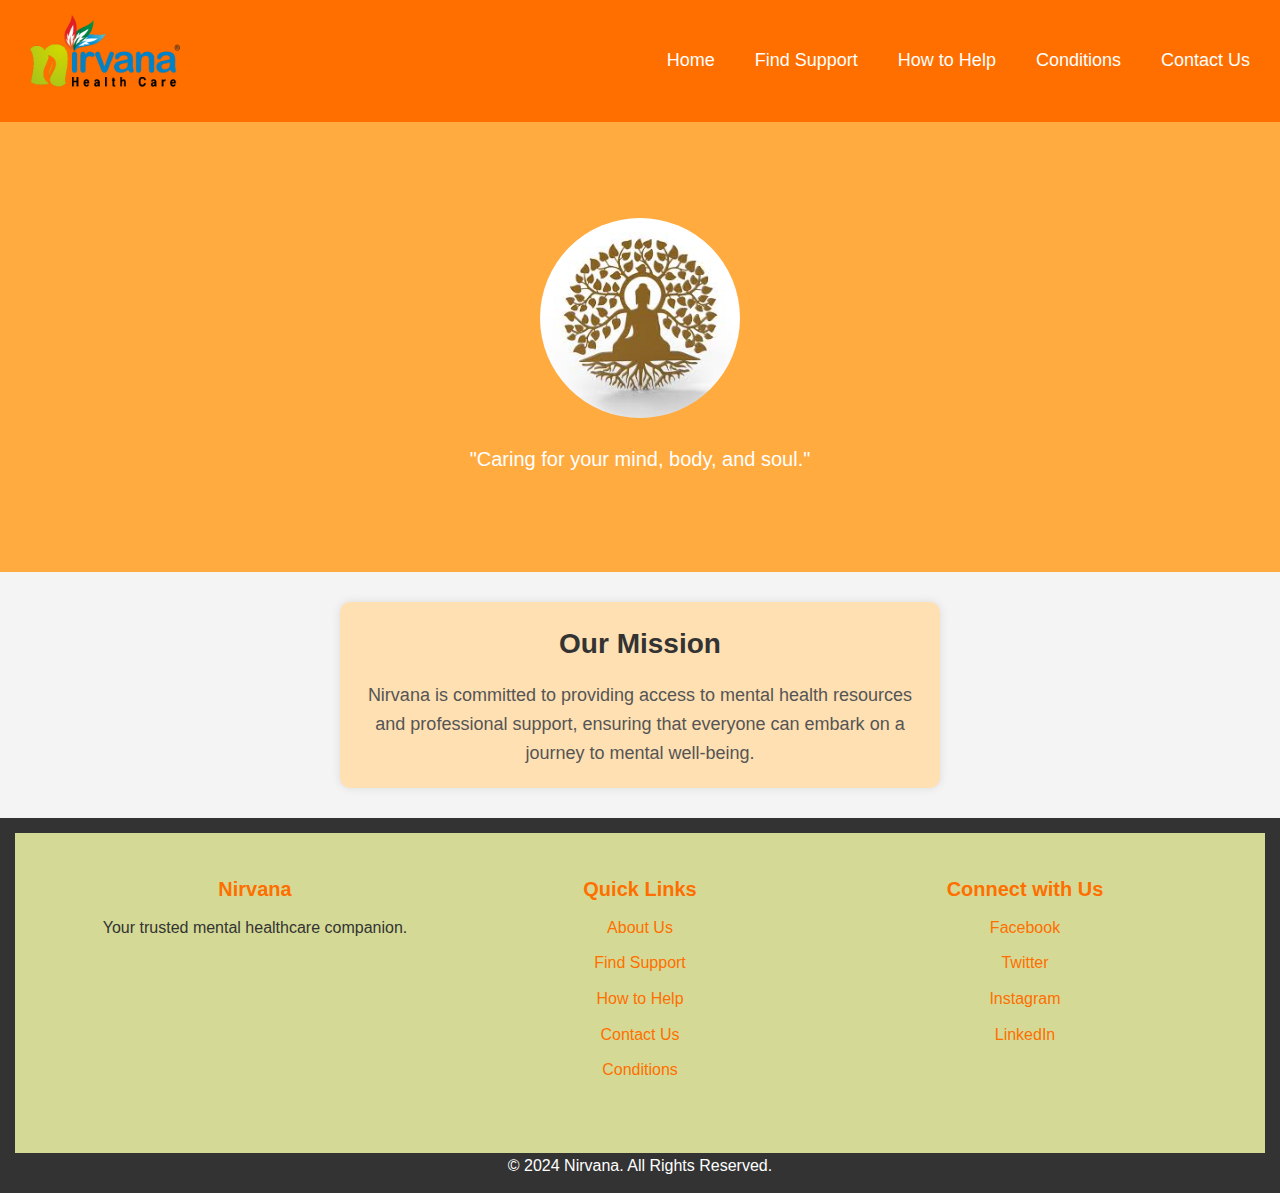
==== about.html @ 88d86467 "Add files via upload" ====
<!DOCTYPE html>
<html lang="en">
<head>
    <meta charset="UTF-8">
    <meta name="viewport" content="width=device-width, initial-scale=1.0">
    <title>About Us - Nirvana</title>
    <link rel="stylesheet" href="styles.css">
</head>
<body>
    <header>
        <h1><a href="index.html">
            <img src="nirvana.png" alt="Nirvana Logo" style="width: 150px; height: auto;">


        </a>
       </h1>
        <nav>
            <ul class="nav-links">
                <li><a href="index.html">Home</a></li>
                <li><a href="support.html">Find Support</a></li>
                <li><a href="help.html">How to Help</a></li>
                <li><a href="conditions.html">Conditions</a></li>
                <li><a href="contact.html">Contact Us</a></li>
            </ul>
        </nav>
    </header>

    <main>
        <!-- Logo and Proverb Section -->
        <section class="about-hero">
            <div class="logo-container">
                <img src="download.jpeg" alt="Nirvana Logo" class="big-logo">
            </div>
            <h2 class="proverb">"Caring for your mind, body, and soul."</h2>
        </section>

        <!-- Mission Statement Section -->
        <section class="mission-box">
            <h3>Our Mission</h3>
            <p>Nirvana is committed to providing access to mental health resources and professional support, ensuring that everyone can embark on a journey to mental well-being.</p>
        </section>
    </main>

    <footer>
        <!-- Footer Section -->
<section class="footer-info">
<div class="footer-grid">
<!-- Nirvana Info -->
<div class="footer-column">
<h3>Nirvana</h3>
<p>Your trusted mental healthcare companion.</p>
</div>

<!-- Quick Links -->
<div class="footer-column">
<h3>Quick Links</h3>
<ul class="quick-links">
   <li><a href="about.html">About Us</a></li>
   <li><a href="support.html">Find Support</a></li>
   <li><a href="help.html">How to Help</a></li>
   <li><a href="contact.html">Contact Us</a></li>
   <li><a href="conditions.html">Conditions</a></li>
</ul>
</div>

<!-- Connect with Us -->
<div class="footer-column">
<h3>Connect with Us</h3>
<ul class="connect-links">
   <li><a href="#">Facebook</a></li>
   <li><a href="#">Twitter</a></li>
   <li><a href="#">Instagram</a></li>
   <li><a href="#">LinkedIn</a></li>
</ul>
</div>
</div>
</section>

       <p>&copy; 2024 Nirvana. All Rights Reserved.</p>
   </footer>
</body>
</html>
---- styles.css ----
/* Reset Styles */
* {
    margin: 0;
    padding: 0;
    box-sizing: border-box;
}

/* Body Styling */
body {
    font-family: 'Poppins', sans-serif;
    background-color: #fff;
    color: #333;
    line-height: 1.6;
}

/* Header Styling */
header {
    display: flex;
    justify-content: space-between;
    align-items: center;
    padding: 15px 30px;
    background-color: #ff6f00; /* Vibrant Orange */
}

header h1 a {
    font-family: 'Montserrat', sans-serif;
    font-weight: 700;
    font-size: 28px;
    text-decoration: none;
    color: white;
    letter-spacing: 1.5px;
}

.nav-links {
    list-style: none;
    display: flex;
}

.nav-links li {
    margin-left: 20px;
}

.nav-links a {
    text-decoration: none;
    color: white;
    font-size: 18px;
    transition: color 0.3s;
}

.nav-links a:hover {
    color: #ffe0b2; /* Light Orange */
}

/* Hero Section with Image Placeholder */
.hero {
    background: url('INSERT-YOUR-IMAGE-HERE.jpg') no-repeat center center/cover;
    height: 90vh;
    display: flex;
    align-items: center;
    justify-content: center;
    text-align: center;
    padding: 20px;
    background-color: rgba(0, 0, 0, 0.5); /* Optional overlay */
}

.hero-content {
    max-width: 600px;
    background-color: rgba(0, 0, 0, 0.6); /* Overlay for text visibility */
    padding: 30px;
    border-radius: 10px;
}

.hero h2 {
    font-size: 36px;
    margin-bottom: 15px;
    color: #fff;
}

.hero p {
    font-size: 18px;
    margin-bottom: 20px;
    color: #fff;
}

/* Call-to-Action Button */
.cta-button {
    padding: 12px 25px;
    background-color: #ffab40;
    color: white;
    text-decoration: none;
    border-radius: 30px;
    font-size: 18px;
    transition: background-color 0.3s, transform 0.2s;
}

.cta-button:hover {
    background-color: #ff9100;
    transform: scale(1.05);
}

/* Footer Styling */
footer {
    text-align: center;
    padding: 15px;
    background-color: #333;
    color: white;
}
/* About Page - Hero Section */
.about-hero {
    display: flex;
    flex-direction: column;
    align-items: center;
    justify-content: center;
    padding: 50px 20px;
    background-color: #ffab40; /* Vibrant Orange Background */
    height: 50vh;
    text-align: center;
    gap: 15px;
}

.logo-container {
    width: 200px; /* Adjust width to ensure the logo looks prominent */
    height: 200px;
    overflow: hidden;
    border-radius: 50%; /* Make the logo circular */
    background-color: white; /* Background placeholder behind the logo */
    display: flex;
    align-items: center;
    justify-content: center;
    margin-bottom: 10px;
}

.big-logo {
    width: 100%; /* Ensure the logo fills the container */
    height: auto;
}

/* Proverb Styling */
.proverb {
    font-size: 20px;
    color: white;
    margin: 0;
    font-weight: 500;
    font-family: 'Poppins', sans-serif;
}

/* Mission Box */
.mission-box {
    max-width: 600px;
    margin: 30px auto;
    padding: 20px;
    background-color: #ffe0b2;
    border-radius: 10px;
    box-shadow: 0 0 10px rgba(0, 0, 0, 0.1);
    text-align: center;
}

.mission-box h3 {
    font-size: 28px;
    margin-bottom: 15px;
    color: #333;
    font-family: 'Montserrat', sans-serif;
}

.mission-box p {
    font-size: 18px;
    line-height: 1.6;
    color: #555;
}


/* support page */

/* Support Page - Container Styling */
.support-container {
    max-width: 800px;
    margin: 50px auto;
    text-align: center;
    padding: 30px;
    background-color: #ffe0b2;
    border-radius: 10px;
    box-shadow: 0 0 15px rgba(0, 0, 0, 0.1);
}

/* Modern Styled Heading */
.support-heading {
    font-size: 36px;
    color: #ff6f00;
    margin-bottom: 10px;
    font-family: 'Poppins', sans-serif;
    font-weight: 700;
}

/* Description Text */
.support-description {
    font-size: 18px;
    color: #555;
    margin-bottom: 30px;
    font-family: 'Poppins', sans-serif;
    line-height: 1.6;
}

/* Support Options - Three Boxes */
.support-options {
    display: flex;
    justify-content: space-around;
    gap: 20px;
    margin-top: 20px;
}

.support-box {
    display: flex;
    align-items: center;
    justify-content: center;
    width: 30%;
    padding: 20px;
    background-color: #ff6f00; /* Vibrant Orange */
    color: white;
    text-decoration: none;
    border-radius: 10px;
    transition: background-color 0.3s, transform 0.2s;
    font-family: 'Poppins', sans-serif;
}

.support-box h3 {
    font-size: 20px;
    margin: 0;
}

/* Hover Effect for Clickable Boxes */
.support-box:hover {
    background-color: #ff9100;
    transform: scale(1.05);
}

/* Responsive Layout */
@media (max-width: 768px) {
    .support-options {
        flex-direction: column;
    }

    .support-box {
        width: 100%;
    }
}

/* ---------------help.html---------------- */
/* Help Page - Layout and Styling */
.help-section {
    display: flex;
    justify-content: space-between;
    align-items: center;
    max-width: 1100px;
    margin: 50px auto;
    padding: 20px;
    background-color: #ffe0b2;
    border-radius: 10px;
    box-shadow: 0 0 15px rgba(0, 0, 0, 0.1);
}

/* Help Section Content (Text) */
.help-content {
    flex: 1;
    padding-right: 20px;
}

.help-heading {
    font-size: 36px;
    color: #ff6f00;
    margin-bottom: 20px;
    font-family: 'Poppins', sans-serif;
    font-weight: 700;
}

.help-list {
    margin: 0;
    padding-left: 20px;
    font-size: 18px;
    color: #555;
    list-style-type: decimal; /* Numbers by default */
    line-height: 1.6;
}


.help-list li {
    font-size: 18px;
    color: #555;
    margin-bottom: 15px;
    font-family: 'Poppins', sans-serif;
    line-height: 1.6;
}

.learn-more-btn {
    display: inline-block;
    padding: 12px 30px;
    background-color: #ff6f00;
    color: white;
    text-decoration: none;
    border-radius: 8px;
    font-family: 'Poppins', sans-serif;
    font-weight: 600;
    transition: background-color 0.3s;
}

.learn-more-btn:hover {
    background-color: #ff9100;
}

/* Help Section Image */
.help-image {
    flex: 0.5;
    padding-left: 20px;
}

.help-image img {
    width: 100%;
    border-radius: 10px;
    box-shadow: 0 0 10px rgba(0, 0, 0, 0.1);
}

/* Responsive Layout */
@media (max-width: 768px) {
    .help-section {
        flex-direction: column;
    }

    .help-content {
        padding-right: 0;
    }

    .help-image {
        padding-left: 0;
        margin-top: 30px;
    }
}

/* Contact Us Page - Main Layout */
.contact-section {
    display: flex;
    flex-direction: column;
    align-items: center;
    justify-content: center;
    max-width: 800px;
    margin: 50px auto;
    padding: 20px;
    background-color: #ffe0b2;
    border-radius: 10px;
    box-shadow: 0 0 15px rgba(0, 0, 0, 0.1);
    text-align: center;
}

/* Main Heading */
.contact-heading {
    font-size: 36px;
    color: #ff6f00;
    margin-bottom: 30px;
    font-family: 'Poppins', sans-serif;
    font-weight: 700;
}

/* Reach Out Link */
.reach-out-link {
    display: inline-block;
    font-size: 18px;
    color: #ff6f00;
    text-decoration: none;
    padding: 12px 25px;
    background-color: white;
    border: 2px solid #ff6f00;
    border-radius: 8px;
    transition: background-color 0.3s, color 0.3s;
}

.reach-out-link:hover {
    background-color: #ff6f00;
    color: white;
}

/* Contact Info Section */
.contact-info-box {
    max-width: 600px;
    margin: 50px auto;
    padding: 20px;
    background-color: #f9fbe7;
    border-radius: 10px;
    box-shadow: 0 0 10px rgba(0, 0, 0, 0.1);
    text-align: center;
}

.contact-info-box h3 {
    font-size: 28px;
    color: #333;
    margin-bottom: 20px;
    font-family: 'Montserrat', sans-serif;
}

.contact-info-list {
    list-style: none;
    padding: 0;
}

.contact-info-list li {
    font-size: 18px;
    color: #555;
    margin-bottom: 15px;
    font-family: 'Poppins', sans-serif;
    line-height: 1.6;
}

/* Responsive Layout */
@media (max-width: 768px) {
    .contact-section {
        padding: 20px;
    }

    .contact-info-box {
        margin-top: 30px;
    }
}

/* Mental Health Conditions Page */
.conditions-section {
    max-width: 1100px;
    margin: 50px auto;
    text-align: center;
    padding: 20px;
}

/* Main Heading */
.conditions-heading {
    font-size: 36px;
    color: #ff6f00;
    margin-bottom: 50px;
    font-family: 'Poppins', sans-serif;
    font-weight: 700;
}

/* Grid Layout for Conditions */
.conditions-grid {
    display: grid;
    grid-template-columns: repeat(2, 1fr);
    gap: 20px;
}

/* Individual Condition Boxes */
.condition-box {
    background-color: #ffe0b2;
    padding: 30px;
    border-radius: 10px;
    box-shadow: 0 0 15px rgba(0, 0, 0, 0.1);
    text-align: left;
    transition: transform 0.3s;
}

.condition-box:hover {
    transform: translateY(-5px);
}

.condition-box h3 {
    font-size: 24px;
    color: #ff6f00;
    margin-bottom: 10px;
    font-family: 'Poppins', sans-serif;
}

.condition-box p {
    font-size: 16px;
    color: #555;
    margin-bottom: 20px;
    font-family: 'Poppins', sans-serif;
}

/* Learn More Button */
.learn-more-btn {
    display: inline-block;
    font-size: 16px;
    color: #ff6f00;
    text-decoration: none;
    padding: 10px 20px;
    background-color: white;
    border: 2px solid #ff6f00;
    border-radius: 8px;
    transition: background-color 0.3s, color 0.3s;
}

.learn-more-btn:hover {
    background-color: #ff6f00;
    color: white;
}

/* Responsive Design */
@media (max-width: 768px) {
    .conditions-grid {
        grid-template-columns: 1fr;
    }
}

/* Mobile Menu Styling */
.nav-toggle {
    display: none;
    background: none;
    border: none;
    font-size: 2rem;
    cursor: pointer;
    color: white;
}

/* Show nav-toggle only on small screens */
@media (max-width: 768px) {
    .nav-toggle {
        display: block;
    }

    .nav-links {
        display: none;
        flex-direction: column;
    }

    .nav-links.show {
        display: flex;
    }
}
/* Existing styles remain unchanged */

/* New Mental Health Section */
.mental-health-section {
    display: flex;
    align-items: center;
    justify-content: space-between;
    max-width: 1100px;
    margin: 50px auto;
    padding: 20px;
    background-color: #f9fbe7;
    border-radius: 10px;
    box-shadow: 0 0 15px rgba(0, 0, 0, 0.1);
}

.mental-health-content {
    flex: 1;
    padding-right: 20px;
}

.mental-health-content h2 {
    font-size: 28px;
    color: #ff6f00;
    margin-bottom: 15px;
    font-family: 'Poppins', sans-serif;
}

.mental-health-content p {
    font-size: 18px;
    color: #555;
    line-height: 1.6;
}

.mental-health-image img {
    width: 300px;
    border-radius: 10px;
    box-shadow: 0 0 10px rgba(0, 0, 0, 0.1);
}

/* Section Divider */
.section-divider {
    width: 80%;
    margin: 40px auto;
    border: 1px solid #ddd;
}

/* Services Section - Grid and Boxes */
.services-section {
    max-width: 1100px;
    margin: 50px auto;
    padding: 20px;
    text-align: center;
}

.section-heading {
    font-size: 28px;
    color: #ff6f00;
    margin-bottom: 30px;
    font-family: 'Poppins', sans-serif;
    font-weight: 700;
}

.services-grid {
    display: grid;
    grid-template-columns: repeat(auto-fit, minmax(250px, 1fr));
    gap: 20px; /* Space between service boxes */
}

/* Service Box Styling */
.service-box {
    background-color: #ffe0b2;
    padding: 20px;
    border-radius: 10px;
    box-shadow: 0 0 15px rgba(0, 0, 0, 0.1); /* Subtle shadow */
    text-align: left;
    transition: transform 0.3s;
}

.service-box h3 {
    font-size: 22px;
    color: #ff6f00;
    margin-bottom: 15px;
    font-family: 'Poppins', sans-serif;
}

.service-box p {
    font-size: 16px;
    color: #555;
    font-family: 'Poppins', sans-serif;
}

/* Hover Effect */
.service-box:hover {
    transform: translateY(-5px); /* Slight lift on hover */
}

/* Responsive Design */
@media (max-width: 768px) {
    .services-grid {
        grid-template-columns: 1fr; /* Stack boxes on smaller screens */
    }
}
/* Hero Section with Background Image */
.hero {
    background-image: url('people happy sun.jpg'); /* Replace with the correct image path */
    background-size: cover;
    background-position: center;
    color: white;
    text-align: center;
    padding: 150px 20px; /* Add enough padding to make the text look centered */
    position: relative;
}

.hero-content h2 {
    font-size: 48px;
    font-weight: 700;
    margin-bottom: 20px;
    font-family: 'Poppins', sans-serif;
}

.hero-content p {
    font-size: 18px;
    margin-bottom: 40px;
    font-family: 'Poppins', sans-serif;
}

.cta-button {
    background-color: #ff6f00;
    color: white;
    padding: 12px 30px;
    border-radius: 30px;
    font-size: 18px;
    text-decoration: none;
    transition: background-color 0.3s ease;
}

.cta-button:hover {
    background-color: #e65c00;
}

/* Footer Info Section */
.footer-info {
    background-color: #f4f4f4;
    padding: 40px 20px;
    text-align: center;
}

.footer-grid {
    display: flex;
    justify-content: space-between;
    align-items: flex-start;
    max-width: 1100px;
    margin: 0 auto;
    flex-wrap: wrap; /* Make it responsive */
}

.footer-column {
    flex-basis: 30%; /* 3 equal columns */
    margin-bottom: 20px;
}

.footer-column h3 {
    font-size: 20px;
    color: #ff6f00;
    margin-bottom: 10px;
    font-family: 'Poppins', sans-serif;
}

.footer-column p, .footer-column ul {
    font-size: 16px;
    color: #333;
    font-family: 'Poppins', sans-serif;
}

.footer-column ul {
    list-style: none;
    padding: 0;
}

.footer-column ul li {
    margin-bottom: 10px;
}

.footer-column ul li a {
    color: #ff6f00;
    text-decoration: none;
}

.footer-column ul li a:hover {
    text-decoration: underline;
}

/* Responsive Design */
@media (max-width: 768px) {
    .footer-column {
        flex-basis: 100%; /* Stack columns on smaller screens */
    }
}
/* Basic Reset */
* {
    margin: 0;
    padding: 0;
    box-sizing: border-box;
}

/* Body Styling */
body {
    font-family: 'Poppins', sans-serif;
    background-color: #f4f4f4;
    color: #333;
    line-height: 1.6;
}

/* Header */
header {
    background-color: #ff6f00;
    padding: 15px 30px;
    text-align: center;
}

header h1 a {
    color: white;
    text-decoration: none;
}

.nav-links {
    list-style: none;
    display: flex;
    justify-content: center;
    gap: 20px;
    padding: 10px 0;
}

.nav-links a {
    color: white;
    text-decoration: none;
    font-size: 18px;
}

.nav-links a:hover {
    text-decoration: underline;
}

/* Help Section */
.help-section {
    display: flex;
    justify-content: space-between;
    max-width: 1100px;
    margin: 50px auto;
    padding: 20px;
}

.help-content {
    flex: 1;
}

.help-heading {
    font-size: 36px;
    color: #ff6f00;
    margin-bottom: 20px;
}

.help-list {
    list-style-type: decimal;
    padding-left: 20px;
    font-size: 18px;
    color: #555;
}

.learn-more-btn {
    display: inline-block;
    background-color: #ff6f00;
    color: white;
    padding: 12px 25px;
    border-radius: 8px;
    text-decoration: none;
    font-size: 16px;
    margin-top: 20px;
}

.learn-more-btn:hover {
    background-color: #e65c00;
}

/* Other Ways to Help Section */
.other-ways-section {
    max-width: 1100px;
    margin: 50px auto;
    text-align: center;
    padding: 20px;
}

.section-heading {
    font-size: 28px;
    color: #ff6f00;
    margin-bottom: 30px;
    font-family: 'Poppins', sans-serif;
    font-weight: 700;
}

.ways-grid {
    display: flex;
    justify-content: space-between;
    gap: 20px; /* Space between the boxes */
    flex-wrap: wrap; /* Ensures boxes wrap on smaller screens */
}

/* Individual Boxes Styling */
.ways-box {
    background-color: #ffe0b2;
    padding: 20px;
    border-radius: 10px;
    box-shadow: 0 0 15px rgba(0, 0, 0, 0.1);
    flex: 1; /* Ensure equal size for the boxes */
    min-width: 300px; /* Ensure the boxes are responsive */
    text-align: left;
    transition: transform 0.3s;
}

.ways-box h3 {
    font-size: 22px;
    color: #ff6f00;
    margin-bottom: 15px;
    font-family: 'Poppins', sans-serif;
}

.ways-box p {
    font-size: 16px;
    color: #555;
    font-family: 'Poppins', sans-serif;
}

.ways-box .cta-button {
    display: inline-block;
    background-color: #ff6f00;
    color: white;
    padding: 12px 25px;
    border-radius: 30px;
    font-size: 16px;
    text-decoration: none;
    margin-top: 10px;
    transition: background-color 0.3s ease;
}

.ways-box .cta-button:hover {
    background-color: #e65c00;
}

/* Responsive Design */
@media (max-width: 768px) {
    .ways-grid {
        flex-direction: column;
    }

    .ways-box {
        margin-bottom: 20px;
    }
}

/* Footer Styling */
.footer-info {
    background-color: #d4da95;
    padding: 40px 20px;
    text-align: center;
}

.footer-grid {
    display: flex;
    justify-content: space-between;
    align-items: flex-start;
    max-width: 1100px;
    margin: 0 auto;
    flex-wrap: wrap;
}

.footer-column {
    flex-basis: 30%;
    margin-bottom: 20px;
}

.footer-column h3 {
    font-size: 20px;
    color: #ff6f00;
    margin-bottom: 10px;
    font-family: 'Poppins',


/* Basic Styling */
body {
    font-family: 'Poppins', sans-serif;
}

header {
    display: flex;
    justify-content: space-between;
    align-items: center;
    background-color: #ff6f00;
    padding: 15px 30px;
}

header h1 a {
    color: white;
    text-decoration: none;
    font-size: 24px;
}

/* Navigation Links Styling */
.nav-menu {
    display: flex;
}

.nav-links {
    list-style: none;
    display: flex;
    gap: 20px;
}

.nav-links a {
    color: white;
    text-decoration: none;
    font-size: 18px;
}

.nav-links a:hover {
    text-decoration: underline;
}

/* Hide the navigation links and show the hamburger menu on small screens */
.nav-toggle {
    display: none;
    background: none;
    border: none;
    font-size: 28px;
    color: white;
    cursor: pointer;
}

/* Responsive Styling for Small Screens */
@media (max-width: 768px) {
    .nav-menu {
        display: none; /* Initially hide the nav links */
        flex-direction: column;
        gap: 10px;
        background-color: #ff6f00;
        position: absolute;
        top: 70px;
        right: 30px;
        padding: 20px;
        border-radius: 8px;
    }

    .nav-menu.show {
        display: flex; /* Show the nav menu when toggled */
    }

    .nav-toggle {
        display: block; /* Show hamburger menu on small screens */
    }
}

/* Basic Reset */
* {
    margin: 0;
    padding: 0;
    box-sizing: border-box;
}

/* Style the top navigation bar */
.topnav {
    overflow: hidden;
    background-color: #333;
    position: relative;
}

/* Hide the links inside the navigation menu (except for logo/home) */
.topnav #myLinks {
    display: none; /* Hide links by default */
}

/* Style navigation menu links */
.topnav a {
    color: white;
    padding: 14px 16px;
    text-decoration: none;
    font-size: 17px;
    display: block;
}

/* Style the active link (for logo/home) */
.active {
    background-color: #04AA6D;
    color: white;
}

/* Style the hamburger menu */
.topnav a.icon {
    background: black;
    display: block;
    position: absolute;
    right: 0;
    top: 0;
}

/* Add hover effects for navigation links */
.topnav a:hover {
    background-color: #ddd;
    color: black;
}

/* Responsive Design: When screen size is less than 600px, display the hamburger menu */
@media screen and (max-width: 600px) {
    .topnav a:not(.active) {
        display: none; /* Hide non-active links */
    }
    
    .topnav a.icon {
        float: right;
        display: block; /* Show hamburger icon */
    }
}

/* Show the menu when clicked */
@media screen and (max-width: 600px) {
    .topnav.responsive #myLinks {
        display: block; /* Show the links when toggled */
    }
}
/* Basic styles for the header and navigation */
header {
    display: flex;
    justify-content: space-between;
    align-items: center;
    padding: 1rem;
    background-color: #fff;
    border-bottom: 1px solid #ddd;
}

.nav-menu {
    display: flex;
}

.nav-links {
    list-style: none;
    display: flex;
    gap: 1rem;
}

.nav-links a {
    text-decoration: none;
    color: #333;
}

/* Hamburger menu button */
.nav-toggle {
    display: none;
    font-size: 1.5rem;
    background: none;
    border: none;
    cursor: pointer;
}

/* Responsive styles */
@media (max-width: 768px) {
    .nav-menu {
        display: none;
        flex-direction: column;
        position: absolute;
        top: 100%;
        right: 0;
        background-color: #fff;
        width: 200px;
        border: 1px solid #ddd;
    }

    .nav-menu.active {
        display: flex;
    }

    .nav-toggle {
        display: block;
    }
}

/* Navbar Styling */
.navbar {
    display: flex;
    justify-content: space-between;
    align-items: center;
    background-color: #333;
    padding: 10px 20px;
}

.navbar-logo a {
    color: white;
    font-size: 24px;
    text-decoration: none;
}

/* Navigation Links (For larger screens) */
.nav-links {
    display: flex;
    list-style: none;
    gap: 20px;
}

.nav-links li a {
    color: white;
    text-decoration: none;
    font-size: 18px;
}

/* Connect With Us Button */
.login-button .primary-btn {
    padding: 10px 20px;
    background-color: #ff6f00;
    color: white;
    border: none;
    border-radius: 5px;
    cursor: pointer;
}

/* Mobile Menu Toggle (Hamburger Icon) */
.mobile-menu-toggle {
    display: none; /* Hidden on larger screens */
    cursor: pointer;
}

.mobile-menu-toggle span {
    display: block;
    width: 25px;
    height: 3px;
    background-color: white;
    margin: 5px 0;
}

/* Mobile Menu (Hidden by default) */
.mobile-menu {
    display: none;
    background-color: #333;
    padding: 20px;
    text-align: center;
}

.mobile-menu ul {
    list-style: none;
    padding: 0;
}

.mobile-menu ul li {
    margin: 15px 0;
}

.mobile-menu ul li a {
    color: white;
    text-decoration: none;
    font-size: 20px;
}

/* Mobile heading */
.mobile-heading {
    color: white;
    margin-bottom: 20px;
}

/* Responsive styles */
@media screen and (max-width: 768px) {
    .nav-links {
        display: none; /* Hide the desktop links on smaller screens */
    }

    .mobile-menu-toggle {
        display: block; /* Show the hamburger menu */
    }
}
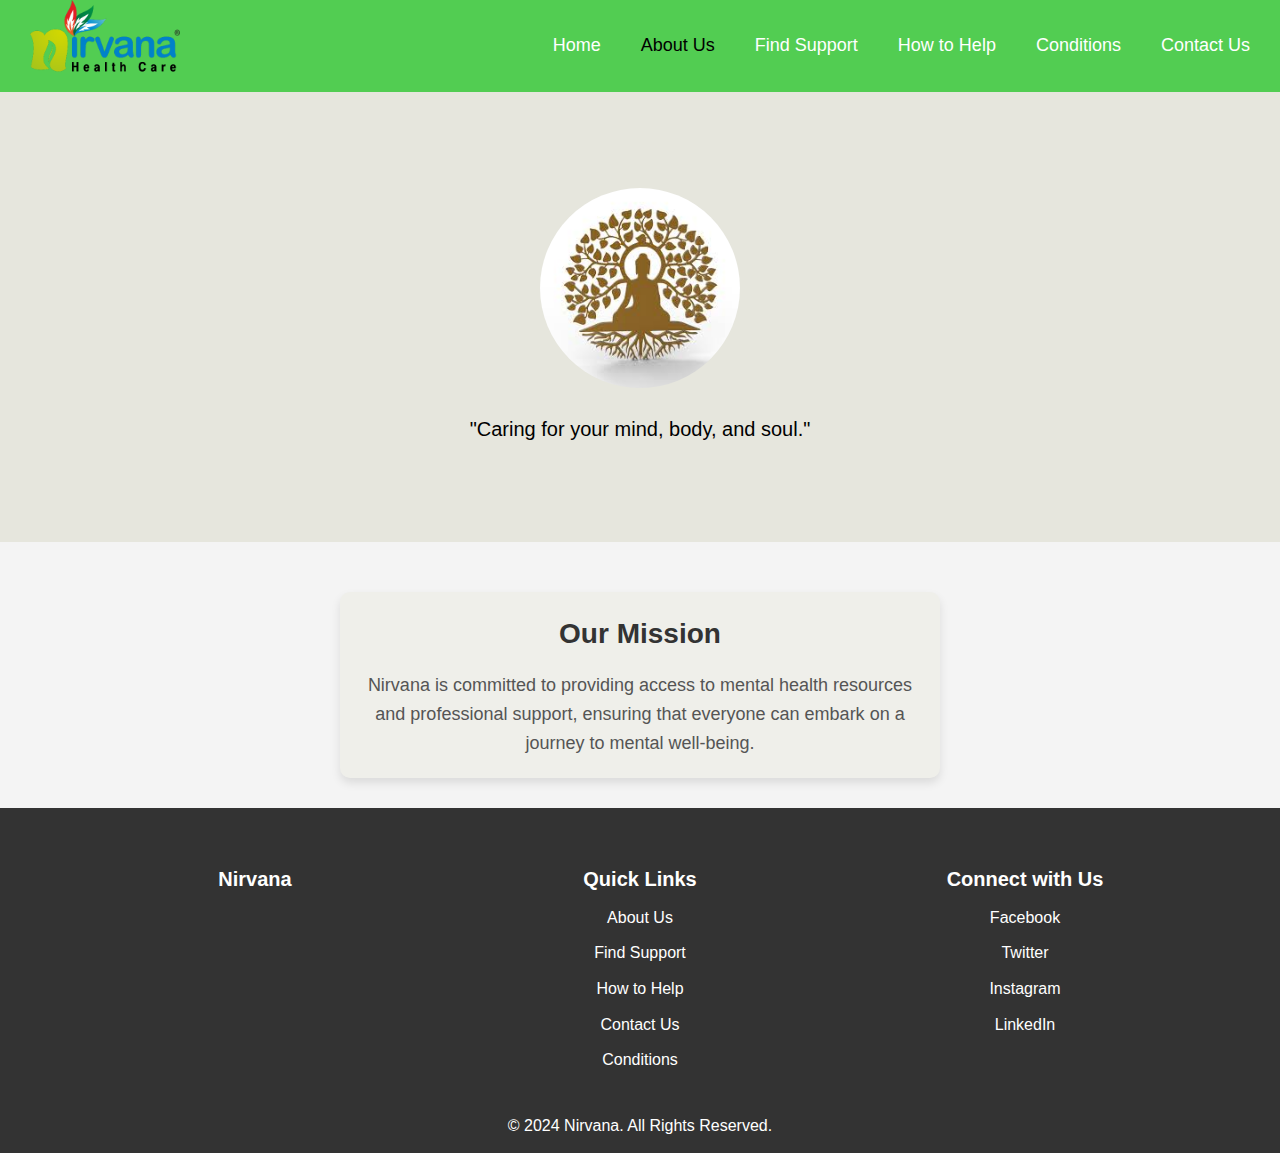
==== commit ec4fd9d8: "active links for navbar" ====
--- a/about.html
+++ b/about.html
@@ -17,6 +17,7 @@
         <nav>
             <ul class="nav-links">
                 <li><a href="index.html">Home</a></li>
+                <li><a href="about.html" class="active">About Us</a></li>
                 <li><a href="support.html">Find Support</a></li>
                 <li><a href="help.html">How to Help</a></li>
                 <li><a href="conditions.html">Conditions</a></li>
--- a/styles.css
+++ b/styles.css
@@ -18,8 +18,16 @@
     display: flex;
     justify-content: space-between;
     align-items: center;
-    padding: 15px 30px;
-    background-color: #ff6f00; /* Vibrant Orange */
+    padding: 0px 30px;
+    background: #52cd52;
+}
+
+#change-color {
+    display: flex;
+    justify-content: space-between;
+    align-items: center;
+    padding: 0px 30px;
+    background: linear-gradient(to bottom, #52cd52, #b97a49) !important;
 }
 
 header h1 a {
@@ -48,7 +56,7 @@
 }
 
 .nav-links a:hover {
-    color: #ffe0b2; /* Light Orange */
+    color: #eae20d; /* Light Orange */
 }
 
 /* Hero Section with Image Placeholder */
@@ -112,7 +120,7 @@
     align-items: center;
     justify-content: center;
     padding: 50px 20px;
-    background-color: #ffab40; /* Vibrant Orange Background */
+    background-color: #e6e6dd;
     height: 50vh;
     text-align: center;
     gap: 15px;
@@ -138,7 +146,7 @@
 /* Proverb Styling */
 .proverb {
     font-size: 20px;
-    color: white;
+    color: black;
     margin: 0;
     font-weight: 500;
     font-family: 'Poppins', sans-serif;
@@ -148,10 +156,11 @@
 .mission-box {
     max-width: 600px;
     margin: 30px auto;
-    padding: 20px;
-    background-color: #ffe0b2;
+    margin-top: 50px !important;
+    padding: 20px;
+    background-color: #efefea;
     border-radius: 10px;
-    box-shadow: 0 0 10px rgba(0, 0, 0, 0.1);
+    box-shadow: 0 5px 10px rgba(0, 0, 0, 0.1);
     text-align: center;
 }
 
@@ -177,7 +186,7 @@
     margin: 50px auto;
     text-align: center;
     padding: 30px;
-    background-color: #ffe0b2;
+    background-color: #efefea;
     border-radius: 10px;
     box-shadow: 0 0 15px rgba(0, 0, 0, 0.1);
 }
@@ -185,7 +194,7 @@
 /* Modern Styled Heading */
 .support-heading {
     font-size: 36px;
-    color: #ff6f00;
+    color: #52cd52;
     margin-bottom: 10px;
     font-family: 'Poppins', sans-serif;
     font-weight: 700;
@@ -213,8 +222,8 @@
     align-items: center;
     justify-content: center;
     width: 30%;
-    padding: 20px;
-    background-color: #ff6f00; /* Vibrant Orange */
+    padding: 8px;
+    background-color: #52cd52; /* Vibrant Orange */
     color: white;
     text-decoration: none;
     border-radius: 10px;
@@ -229,9 +238,62 @@
 
 /* Hover Effect for Clickable Boxes */
 .support-box:hover {
-    background-color: #ff9100;
+    background-color: #4ba24b;
     transform: scale(1.05);
 }
+
+/*quiz section*/
+.innersection{
+    width: 42%;
+    border-radius: 8px;
+    padding: 20px;
+    box-shadow: 0 0 4px 2px rgba(14, 139, 22, 0.708);;
+  }
+  
+  .quiz-section {
+    padding: 10px;
+    background-color: #ececec;
+    text-align: center;
+    justify-content: center;
+    display: flex;
+    margin-bottom: 50px;
+  }
+  
+  #quiz-colour{
+      color: #2ecc71;
+      padding-left: 7px;
+  }
+  
+  #quizh2{
+    display: flex;
+    align-items: start;
+    padding-left: 20px;
+  }
+  
+  .quiz-form {
+    display: inline-block;
+    text-align: left;
+    font-size: 25px;
+    width: 90%;
+  }
+  
+  .quiz-form label {
+    font-family: 'Lato', sans-serif;
+    font-size: 19px;
+  }
+  
+  .quiz-form button {
+    background-color: #2ecc71;
+    border: none;
+    color: white;
+    padding: 10px 20px;
+    cursor: pointer;
+    border-radius: 5px;
+  }
+  
+  .quiz-form button:hover {
+      background-color: #38b26b;
+  }
 
 /* Responsive Layout */
 @media (max-width: 768px) {
@@ -253,7 +315,7 @@
     max-width: 1100px;
     margin: 50px auto;
     padding: 20px;
-    background-color: #ffe0b2;
+    background-color: #efefea;
     border-radius: 10px;
     box-shadow: 0 0 15px rgba(0, 0, 0, 0.1);
 }
@@ -266,7 +328,7 @@
 
 .help-heading {
     font-size: 36px;
-    color: #ff6f00;
+    color: #52cd52;
     margin-bottom: 20px;
     font-family: 'Poppins', sans-serif;
     font-weight: 700;
@@ -293,7 +355,7 @@
 .learn-more-btn {
     display: inline-block;
     padding: 12px 30px;
-    background-color: #ff6f00;
+    background-color: #52cd52;
     color: white;
     text-decoration: none;
     border-radius: 8px;
@@ -343,7 +405,7 @@
     max-width: 800px;
     margin: 50px auto;
     padding: 20px;
-    background-color: #ffe0b2;
+    background-color: #efefea;
     border-radius: 10px;
     box-shadow: 0 0 15px rgba(0, 0, 0, 0.1);
     text-align: center;
@@ -352,27 +414,30 @@
 /* Main Heading */
 .contact-heading {
     font-size: 36px;
-    color: #ff6f00;
+    color: #52cd52;
     margin-bottom: 30px;
     font-family: 'Poppins', sans-serif;
     font-weight: 700;
+}
+
+.black-color{
+    color: black;
 }
 
 /* Reach Out Link */
 .reach-out-link {
     display: inline-block;
     font-size: 18px;
-    color: #ff6f00;
+    color: white;
     text-decoration: none;
     padding: 12px 25px;
-    background-color: white;
-    border: 2px solid #ff6f00;
+    background-color: #52cd52;
     border-radius: 8px;
     transition: background-color 0.3s, color 0.3s;
 }
 
 .reach-out-link:hover {
-    background-color: #ff6f00;
+    background-color: #50ae50;
     color: white;
 }
 
@@ -381,7 +446,7 @@
     max-width: 600px;
     margin: 50px auto;
     padding: 20px;
-    background-color: #f9fbe7;
+    background-color: #efefea;
     border-radius: 10px;
     box-shadow: 0 0 10px rgba(0, 0, 0, 0.1);
     text-align: center;
@@ -429,7 +494,7 @@
 /* Main Heading */
 .conditions-heading {
     font-size: 36px;
-    color: #ff6f00;
+    color: #52cd52;
     margin-bottom: 50px;
     font-family: 'Poppins', sans-serif;
     font-weight: 700;
@@ -444,7 +509,7 @@
 
 /* Individual Condition Boxes */
 .condition-box {
-    background-color: #ffe0b2;
+    background-color: #efefea;
     padding: 30px;
     border-radius: 10px;
     box-shadow: 0 0 15px rgba(0, 0, 0, 0.1);
@@ -458,7 +523,7 @@
 
 .condition-box h3 {
     font-size: 24px;
-    color: #ff6f00;
+    color: #52cd52;
     margin-bottom: 10px;
     font-family: 'Poppins', sans-serif;
 }
@@ -474,17 +539,17 @@
 .learn-more-btn {
     display: inline-block;
     font-size: 16px;
-    color: #ff6f00;
+    color: #52cd52;
     text-decoration: none;
     padding: 10px 20px;
     background-color: white;
-    border: 2px solid #ff6f00;
+    border: 2px solid #52cd52;
     border-radius: 8px;
     transition: background-color 0.3s, color 0.3s;
 }
 
 .learn-more-btn:hover {
-    background-color: #ff6f00;
+    background-color: #52cd52;
     color: white;
 }
 
@@ -542,7 +607,7 @@
 
 .mental-health-content h2 {
     font-size: 28px;
-    color: #ff6f00;
+    color: #52cd52;
     margin-bottom: 15px;
     font-family: 'Poppins', sans-serif;
 }
@@ -576,7 +641,7 @@
 
 .section-heading {
     font-size: 28px;
-    color: #ff6f00;
+    color: #52cd52;
     margin-bottom: 30px;
     font-family: 'Poppins', sans-serif;
     font-weight: 700;
@@ -590,7 +655,6 @@
 
 /* Service Box Styling */
 .service-box {
-    background-color: #ffe0b2;
     padding: 20px;
     border-radius: 10px;
     box-shadow: 0 0 15px rgba(0, 0, 0, 0.1); /* Subtle shadow */
@@ -600,7 +664,7 @@
 
 .service-box h3 {
     font-size: 22px;
-    color: #ff6f00;
+    color: #52cd52;
     margin-bottom: 15px;
     font-family: 'Poppins', sans-serif;
 }
@@ -647,7 +711,7 @@
 }
 
 .cta-button {
-    background-color: #ff6f00;
+    background-color: #52cd52;
     color: white;
     padding: 12px 30px;
     border-radius: 30px;
@@ -657,13 +721,14 @@
 }
 
 .cta-button:hover {
-    background-color: #e65c00;
+    background-color: #4ca94c;
 }
 
 /* Footer Info Section */
 .footer-info {
-    background-color: #f4f4f4;
+    background-color: none;
     padding: 40px 20px;
+    padding-bottom: 10px !important;
     text-align: center;
 }
 
@@ -683,7 +748,7 @@
 
 .footer-column h3 {
     font-size: 20px;
-    color: #ff6f00;
+    color: #52cd52;
     margin-bottom: 10px;
     font-family: 'Poppins', sans-serif;
 }
@@ -704,7 +769,7 @@
 }
 
 .footer-column ul li a {
-    color: #ff6f00;
+    color: white;
     text-decoration: none;
 }
 
@@ -735,7 +800,7 @@
 
 /* Header */
 header {
-    background-color: #ff6f00;
+    background-color: #52cd52;
     padding: 15px 30px;
     text-align: center;
 }
@@ -778,7 +843,7 @@
 
 .help-heading {
     font-size: 36px;
-    color: #ff6f00;
+    color: #52cd52;
     margin-bottom: 20px;
 }
 
@@ -791,7 +856,7 @@
 
 .learn-more-btn {
     display: inline-block;
-    background-color: #ff6f00;
+    background-color: #52cd52;
     color: white;
     padding: 12px 25px;
     border-radius: 8px;
@@ -801,7 +866,7 @@
 }
 
 .learn-more-btn:hover {
-    background-color: #e65c00;
+    background-color: #49ae49;
 }
 
 /* Other Ways to Help Section */
@@ -814,7 +879,7 @@
 
 .section-heading {
     font-size: 28px;
-    color: #ff6f00;
+    color: #52cd52;
     margin-bottom: 30px;
     font-family: 'Poppins', sans-serif;
     font-weight: 700;
@@ -829,7 +894,7 @@
 
 /* Individual Boxes Styling */
 .ways-box {
-    background-color: #ffe0b2;
+    background-color: #efefea;
     padding: 20px;
     border-radius: 10px;
     box-shadow: 0 0 15px rgba(0, 0, 0, 0.1);
@@ -841,7 +906,7 @@
 
 .ways-box h3 {
     font-size: 22px;
-    color: #ff6f00;
+    color: #52cd52;
     margin-bottom: 15px;
     font-family: 'Poppins', sans-serif;
 }
@@ -854,7 +919,7 @@
 
 .ways-box .cta-button {
     display: inline-block;
-    background-color: #ff6f00;
+    background-color: #52cd52;
     color: white;
     padding: 12px 25px;
     border-radius: 30px;
@@ -881,7 +946,6 @@
 
 /* Footer Styling */
 .footer-info {
-    background-color: #d4da95;
     padding: 40px 20px;
     text-align: center;
 }
@@ -902,9 +966,10 @@
 
 .footer-column h3 {
     font-size: 20px;
-    color: #ff6f00;
+    color: white;
     margin-bottom: 10px;
     font-family: 'Poppins',
+}
 
 
 /* Basic Styling */
@@ -916,8 +981,8 @@
     display: flex;
     justify-content: space-between;
     align-items: center;
-    background-color: #ff6f00;
-    padding: 15px 30px;
+    background-color: #52cd52;
+    padding: 0px 30px;
 }
 
 header h1 a {
@@ -963,7 +1028,7 @@
         display: none; /* Initially hide the nav links */
         flex-direction: column;
         gap: 10px;
-        background-color: #ff6f00;
+        background-color: #52cd52;
         position: absolute;
         top: 70px;
         right: 30px;
@@ -1010,8 +1075,7 @@
 
 /* Style the active link (for logo/home) */
 .active {
-    background-color: #04AA6D;
-    color: white;
+    color: black !important;
 }
 
 /* Style the hamburger menu */
@@ -1048,14 +1112,7 @@
     }
 }
 /* Basic styles for the header and navigation */
-header {
-    display: flex;
-    justify-content: space-between;
-    align-items: center;
-    padding: 1rem;
-    background-color: #fff;
-    border-bottom: 1px solid #ddd;
-}
+
 
 .nav-menu {
     display: flex;
@@ -1134,7 +1191,7 @@
 /* Connect With Us Button */
 .login-button .primary-btn {
     padding: 10px 20px;
-    background-color: #ff6f00;
+    background-color: #52cd52;
     color: white;
     border: none;
     border-radius: 5px;
@@ -1194,3 +1251,11 @@
         display: block; /* Show the hamburger menu */
     }
 }
+
+
+/*for quiz*/
+@media screen and (max-width: 1100px) {
+    .innersection{
+        width: 70% !important;
+    }
+}